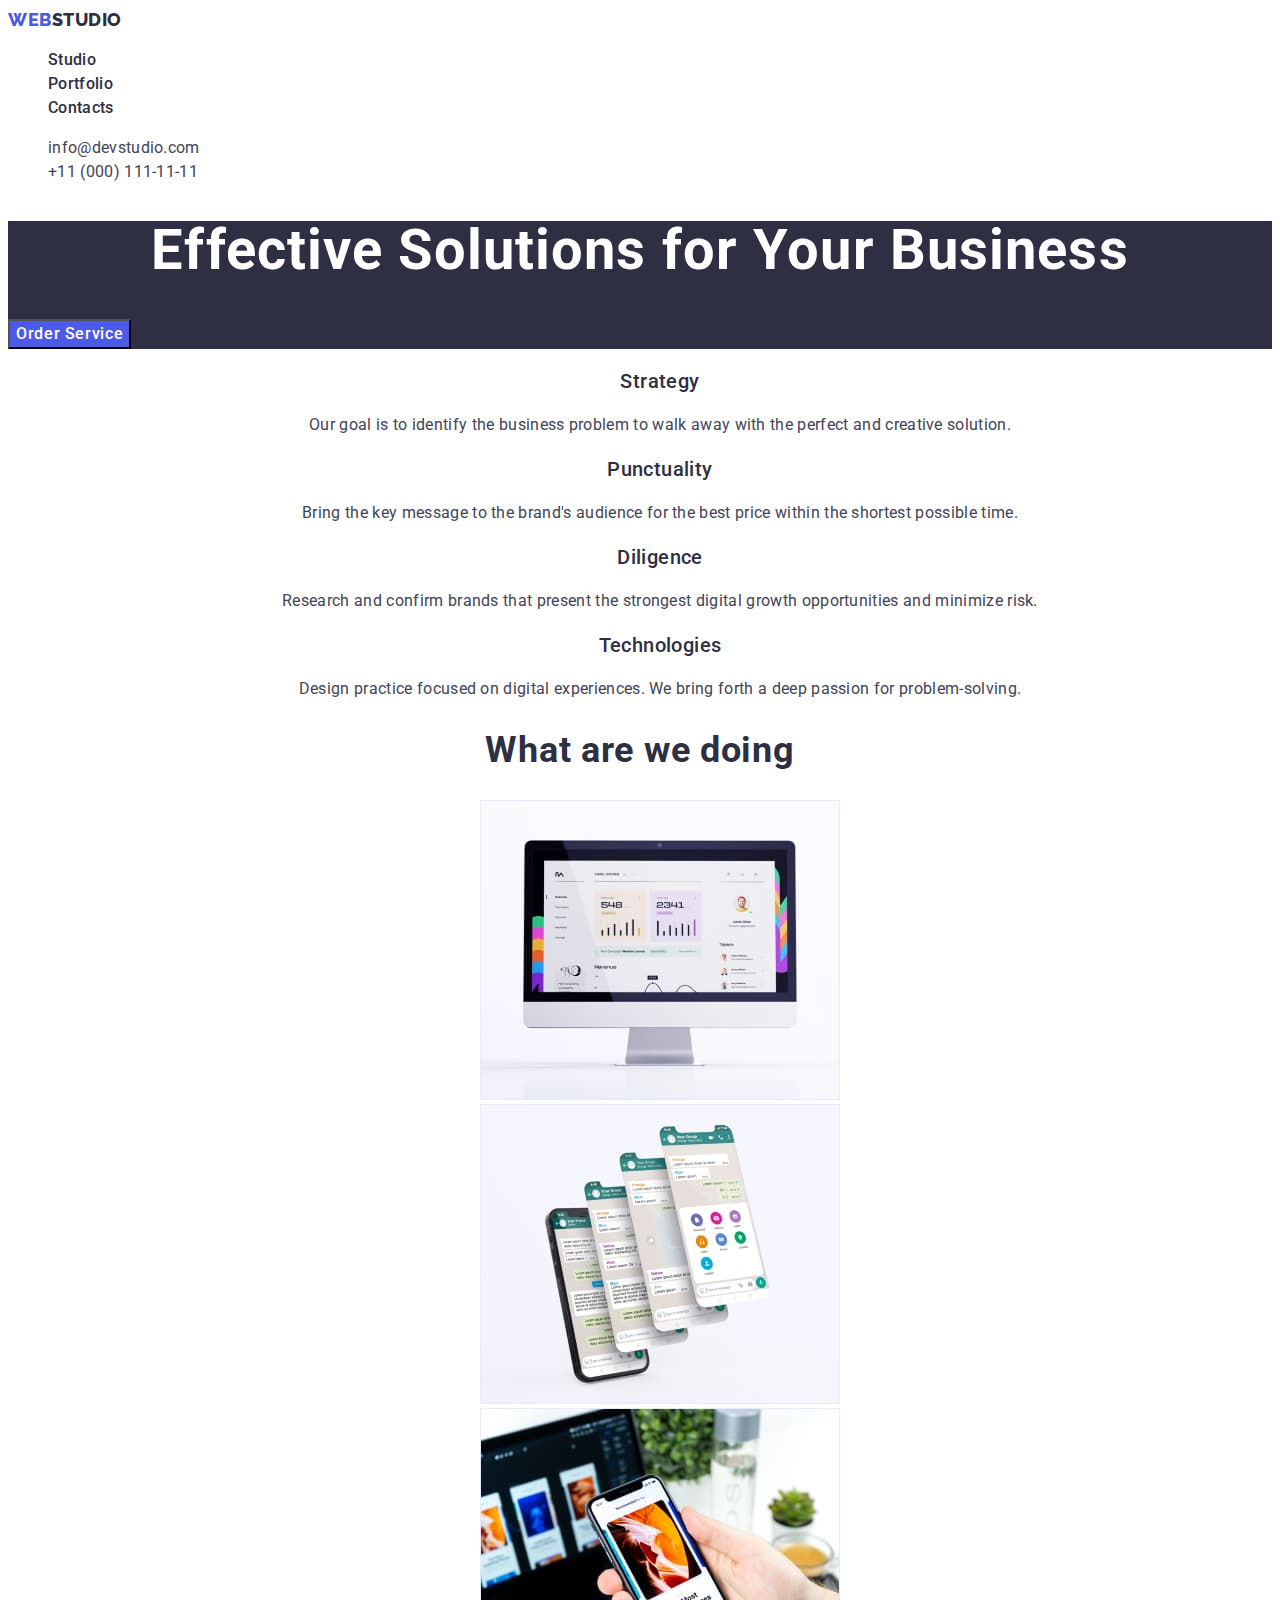
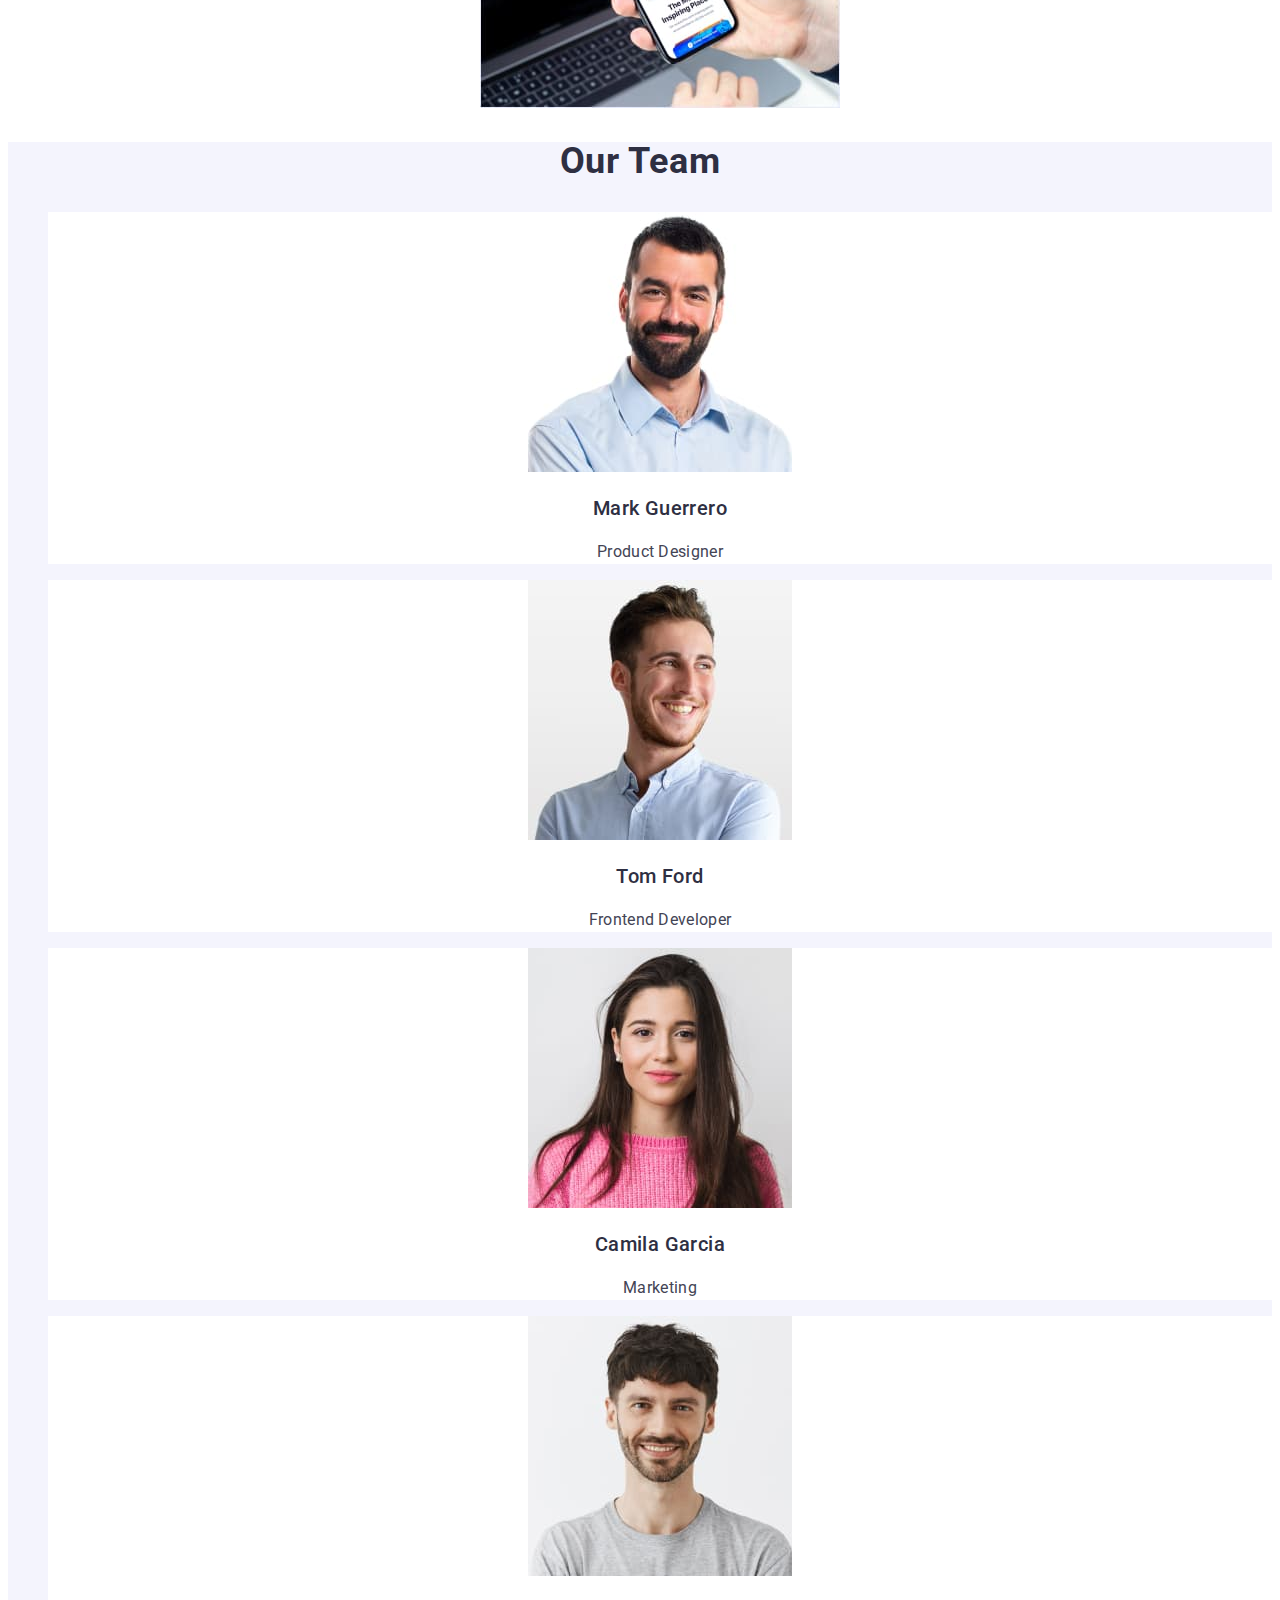
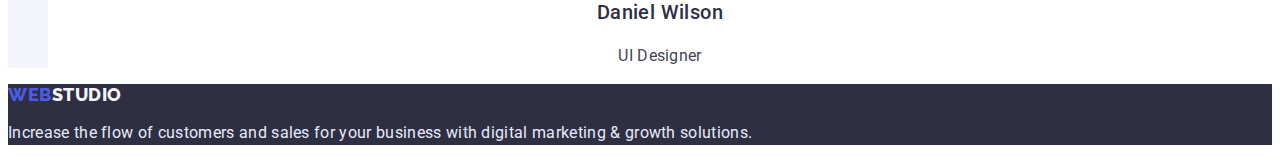
==== index.html @ 3f2e8998 "Initial commit" ====
<!DOCTYPE html>
<html lang="en">
  <head>
    <meta charset="UTF-8" />
    <meta http-equiv="X-UA-Compatible" content="IE=edge" />
    <meta name="viewport" content="width=device-width, initial-scale=1.0" />
    <title>WebStudio</title>
    <link rel="preconnect" href="https://fonts.googleapis.com" />
    <link rel="preconnect" href="https://fonts.gstatic.com" crossorigin />
    <link
      href="https://fonts.googleapis.com/css2?family=Raleway:wght@800&family=Roboto:wght@400;500;700&display=swap"
      rel="stylesheet"/>
    <link rel="stylesheet" href="./css/styles.css" />
  </head>
  <body>
    <!-- header -->
    <header class="header">
      <nav>
        <a href="./index.html" class="logo link"
          ><span class="logo-color">Web</span>Studio</a
        >
        <ul class="nav-list list">
          <li><a href="./index.html" class="nav-link link">Studio</a></li>
          <li>
            <a href="./portfolio.html" class="nav-link link">Portfolio</a>
          </li>
          <li><a href="" class="nav-link link">Contacts</a></li>
        </ul>
      </nav>
      <address style="font-style: normal;">
        <ul class="list">
          <li>
            <a href="mailto:info@devstudio.com" class="contact link"
              >info@devstudio.com</a>
          </li>
          <li>
            <a href="tel:+110001111111" class="contact link"
              >+11 (000) 111-11-11</a>
          </li>
        </ul>
      </address>
    </header>
    <main>
      <!-- hero -->
      <section class="hero">
        <h1 class="main-title">Effective Solutions for Your Business</h1>
        <button type="button" class="btn">Order Service</button>
      </section>
      <!-- About Us -->
      <section>
        <h2 class="visually-hidden">About us</h2>
        <ul class="list">
          <li>
            <h3 class="subtitle">Strategy</h3>
            <p class="text">
              Our goal is to identify the business problem to walk away with the
              perfect and creative solution.
            </p>
          </li>
          <li>
            <h3 class="subtitle">Punctuality</h3>
            <p class="text">
              Bring the key message to the brand's audience for the best price
              within the shortest possible time.
            </p>
          </li>
          <li>
            <h3 class="subtitle">Diligence</h3>
            <p class="text">
              Research and confirm brands that present the strongest digital
              growth opportunities and minimize risk.
            </p>
          </li>
          <li>
            <h3 class="subtitle">Technologies</h3>
            <p class="text">
              Design practice focused on digital experiences. We bring forth a
              deep passion for problem-solving.
            </p>
          </li>
        </ul>
      </section>
      <!-- What are we doing -->
      <section>
        <h2 class="secondary-title">What are we doing</h2>
        <ul class="list">
          <li class="activity-item">
            <img
              src="./images/screen.jpg"
              alt="monitor with opened example of work"
              width="360"
            />
          </li>
          <li class="activity-item">
            <img
              src="./images/telegram.jpg"
              alt="phone with telegram group"
              width="360"
            />
          </li>
          <li class="activity-item">
            <img
              src="./images/phone.jpg"
              alt="phone with example of phone app"
              width="360"
            />
          </li>
        </ul>
      </section>
      <!-- Team -->
      <section class="team">
        <h2 class="secondary-title">Our Team</h2>
        <ul class="list">
          <li class="team-item">
            <img src="./images/mark.jpg" alt="Mark Guerrero" width="264" />
            <h3 class="subtitle">Mark Guerrero</h3>
            <p class="text">Product Designer</p>
          </li>
          <li class="team-item">
            <img src="./images/tom.jpg" alt="Tom Ford" width="264" />
            <h3 class="subtitle">Tom Ford</h3>
            <p class="text">Frontend Developer</p>
          </li>
          <li class="team-item">
            <img src="./images/camila.jpg" alt="Camila Garcia" width="264" />
            <h3 class="subtitle">Camila Garcia</h3>
            <p class="text">Marketing</p>
          </li>
          <li class="team-item">
            <img src="./images/daniel.jpg" alt="Daniel Wilson" width="264" />
            <h3 class="subtitle">Daniel Wilson</h3>
            <p class="text">UI Designer</p>
          </li>
        </ul>
      </section>
    </main>
    <!-- Footer -->
    <footer class="footer">
      <a href="./index.html" class="logof link"
        ><span class="logo-color">WEB</span>STUDIO</a>
      <p class="footer-text">
        Increase the flow of customers and sales for your business with digital
        marketing &#38; growth solutions.
      </p>
    </footer>
  </body>
</html>
---- css/styles.css ----
body {
  font-family: 'Roboto', sans-serif;
  background-color: var(--main-color-title);
  color: var(--main-color-text);
}
:root {
  --main-color-title: #ffffff;
  --secondary-color-title: #2e2f42;
  --main-color-text: #434455;
  --secondary-color-text: #e7e9fc;
  --btn-color: #4d5ae5;
  --active-color: #404bbf;
  --secondary-bgc: #f4f4fd;
}

.list{
  list-style-type: none;
} 

.link {
  text-decoration: none;
}
.visually-hidden {
  position: absolute;
  white-space: nowrap;
  width: 1px;
  height: 1px;
  overflow: hidden;
  border: 0;
  padding: 0;
  clip: rect(0 0 0 0);
  clip-path: inset(50%);
  margin: -1px;
}

/* --------------Header------------ */
.logo {
  font-family: 'Raleway', sans-serif;
  font-weight: 800;
  font-size: 18px;
  line-height: 1.33;
  letter-spacing: 0.03em;
  text-transform: uppercase;
  color: var(--secondary-color-title);
}

.logo-color {
  color: var(--btn-color);
}

.nav-link {
  font-weight: 500;
  font-size: 16px;
  line-height: 1.5;
  letter-spacing: 0.02em;
  color: var(--secondary-color-title);
}

.nav-link:hover,
.nav-link:focus,
.nav-link.current {
  color: var(--active-color);
}

.contact {
  font-size: 16px;
  line-height: 1.5;
  letter-spacing: 0.02em;
  color: var(--main-color-text);
}

.contact:hover,
.contact:focus {
  color: var(--active-color);
}
/* --------------Hero------------ */
.hero {
  background-color: var(--secondary-color-title);
}
.main-title {
  text-align: center;
  font-size: 56px;
  line-height: 1.07;
  letter-spacing: 0.02em;
  color: var(--main-color-title);
}

.btn {
  font-family: inherit;
  cursor: pointer;
  font-weight: 500;
  font-size: 16px;
  line-height: 1.5;
  letter-spacing: 0.04em;
  color: var(--main-color-title);
  background: var(--btn-color);
}
.btn:hover,
.btn:focus,
.btn.current {
  background-color: var(--active-color);
}

/* --------------About us------------ */
.subtitle {
  font-weight: 500;
  text-align: center;
  font-size: 20px;
  line-height: 1.2;
  letter-spacing: 0.02em;
  color: var(--secondary-color-title);
}

.text {
  font-size: 16px;
  text-align: center;
  line-height: 1.5;
  letter-spacing: 0.02em;
}

/* --------------What are we doing------------ */
.secondary-title {
  font-size: 36px;
  text-align: center;
  line-height: 1.1;
  letter-spacing: 0.02em;
  color: var(--secondary-color-title);
}
.activity-item {
  text-align: center;
}

/* --------------Team------------ */
.team {
  background-color: var(--secondary-bgc);
}
.team-item {
  background-color: var(--main-color-title);
  text-align: center;
}

/* --------------Footer------------ */
.footer {
  background-color: var(--secondary-color-title);
}
.footer-text {
  font-size: 16px;
  line-height: 1.5;
  letter-spacing: 0.02em;
  color: var(--secondary-color-text);
}

.logof {
  font-family: 'Raleway', sans-serif;
  font-weight: 800;
  font-size: 18px;
  line-height: 1.17;
  letter-spacing: 0.03em;
  color: var(--secondary-bgc);
}

/* -------------- PORTFOLIO ------------ */
.btns {
  font-family: inherit;
  cursor: pointer;
  font-weight: 500;
  font-size: 16px;
  line-height: 1.5;
  letter-spacing: 0.04em;
  color: #4d5ae5;
  background-color: var(--secondary-bgc);
}

.btns:hover,
.btns:focus,
.current {
  background-color: var(--active-color);
  color: var(--main-color-title);
}
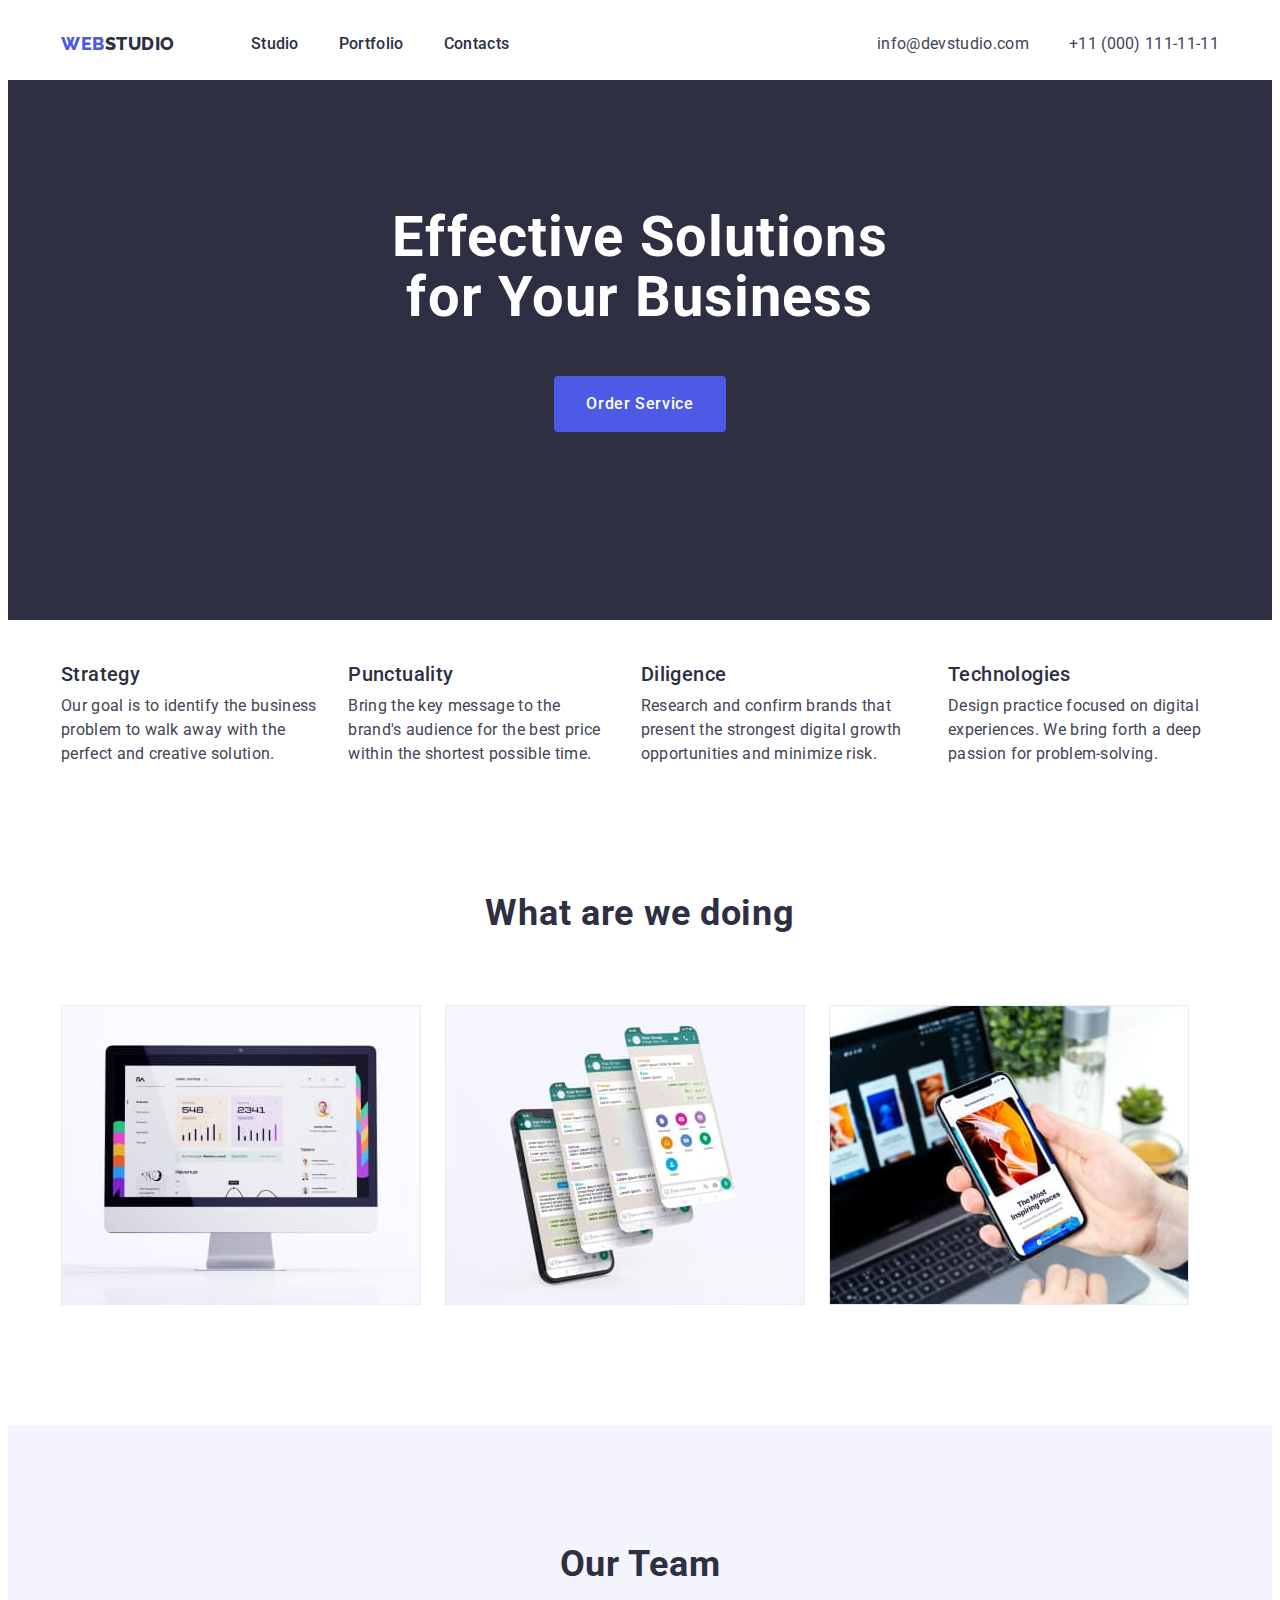
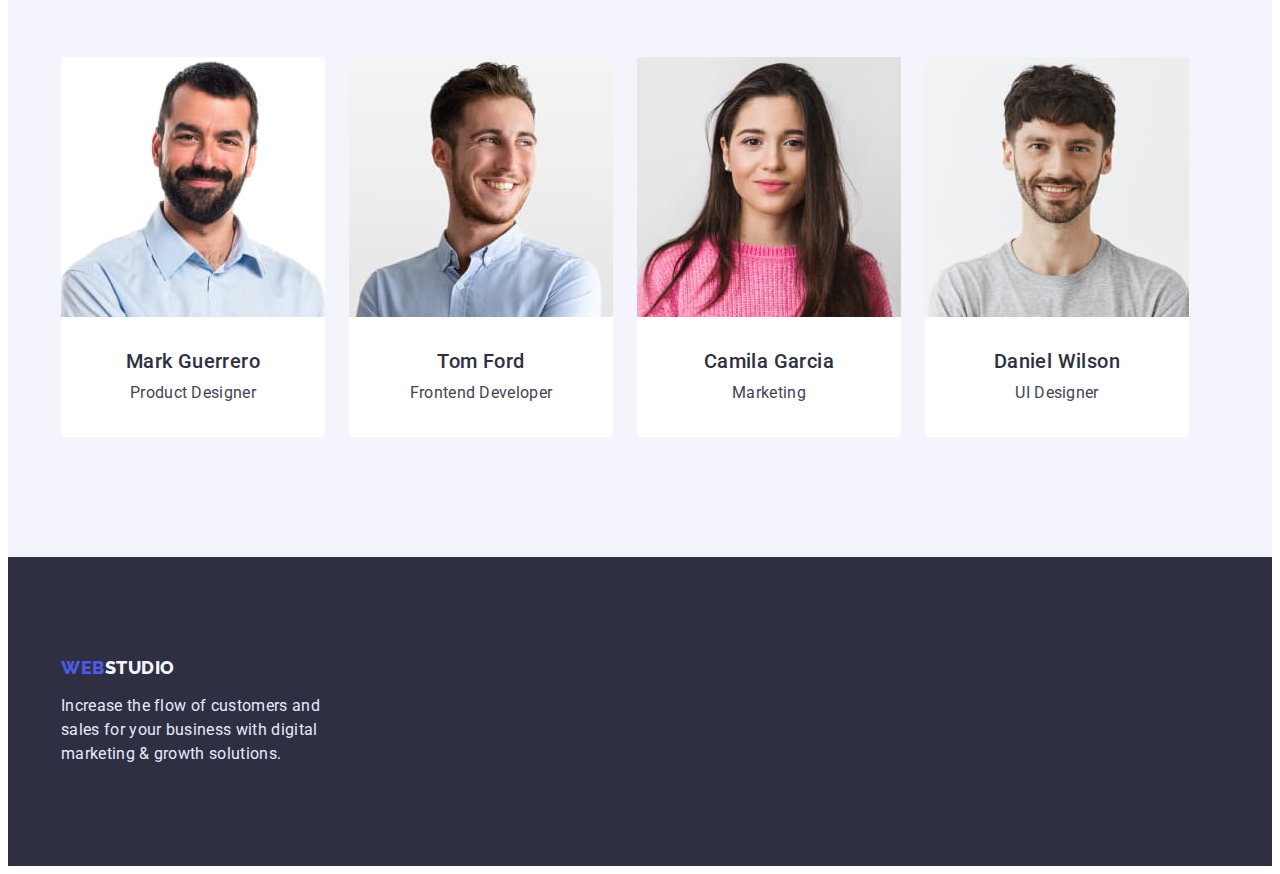
==== commit 29b236c4: "update styles" ====
--- a/index.html
+++ b/index.html
@@ -9,36 +9,48 @@
     <link rel="preconnect" href="https://fonts.gstatic.com" crossorigin />
     <link
       href="https://fonts.googleapis.com/css2?family=Raleway:wght@800&family=Roboto:wght@400;500;700&display=swap"
-      rel="stylesheet"/>
+      rel="stylesheet"
+    />
+    <link
+      rel="stylesheet"
+      href="https://cdnjs.cloudflare.com/ajax/libs/modern-normalize/1.1.0/modern-normalize.min.css"
+      integrity="sha512-wpPYUAdjBVSE4KJnH1VR1HeZfpl1ub8YT/NKx4PuQ5NmX2tKuGu6U/JRp5y+Y8XG2tV+wKQpNHVUX03MfMFn9Q=="
+      crossorigin="anonymous"
+      referrerpolicy="no-referrer"
+    />
     <link rel="stylesheet" href="./css/styles.css" />
   </head>
   <body>
     <!-- header -->
-    <header class="header">
-      <nav>
-        <a href="./index.html" class="logo link"
-          ><span class="logo-color">Web</span>Studio</a
-        >
-        <ul class="nav-list list">
-          <li><a href="./index.html" class="nav-link link">Studio</a></li>
-          <li>
-            <a href="./portfolio.html" class="nav-link link">Portfolio</a>
-          </li>
-          <li><a href="" class="nav-link link">Contacts</a></li>
-        </ul>
-      </nav>
-      <address style="font-style: normal;">
-        <ul class="list">
-          <li>
-            <a href="mailto:info@devstudio.com" class="contact link"
-              >info@devstudio.com</a>
-          </li>
-          <li>
-            <a href="tel:+110001111111" class="contact link"
-              >+11 (000) 111-11-11</a>
-          </li>
-        </ul>
-      </address>
+    <header>
+      <div class="container header">
+        <nav class="nav">
+          <a href="./index.html" class="logo link"
+            ><span class="logo-color">Web</span>Studio</a
+          >
+          <ul class="nav-list list">
+            <li><a href="./index.html" class="nav-link link">Studio</a></li>
+            <li>
+              <a href="./portfolio.html" class="nav-link link">Portfolio</a>
+            </li>
+            <li><a href="" class="nav-link link">Contacts</a></li>
+          </ul>
+        </nav>
+        <address style="font-style: normal">
+          <ul class="list adrs">
+            <li>
+              <a href="mailto:info@devstudio.com" class="contact link"
+                >info@devstudio.com</a
+              >
+            </li>
+            <li>
+              <a href="tel:+110001111111" class="contact link"
+                >+11 (000) 111-11-11</a
+              >
+            </li>
+          </ul>
+        </address>
+      </div>
     </header>
     <main>
       <!-- hero -->
@@ -48,100 +60,132 @@
       </section>
       <!-- About Us -->
       <section>
-        <h2 class="visually-hidden">About us</h2>
-        <ul class="list">
-          <li>
-            <h3 class="subtitle">Strategy</h3>
-            <p class="text">
-              Our goal is to identify the business problem to walk away with the
-              perfect and creative solution.
-            </p>
-          </li>
-          <li>
-            <h3 class="subtitle">Punctuality</h3>
-            <p class="text">
-              Bring the key message to the brand's audience for the best price
-              within the shortest possible time.
-            </p>
-          </li>
-          <li>
-            <h3 class="subtitle">Diligence</h3>
-            <p class="text">
-              Research and confirm brands that present the strongest digital
-              growth opportunities and minimize risk.
-            </p>
-          </li>
-          <li>
-            <h3 class="subtitle">Technologies</h3>
-            <p class="text">
-              Design practice focused on digital experiences. We bring forth a
-              deep passion for problem-solving.
-            </p>
-          </li>
-        </ul>
+        <div class="container">
+          <h2 class="visually-hidden">About us</h2>
+          <ul class="list infous">
+            <li>
+              <h3 class="subtitle">Strategy</h3>
+              <p class="text">
+                Our goal is to identify the business problem to walk away with
+                the perfect and creative solution.
+              </p>
+            </li>
+            <li>
+              <h3 class="subtitle">Punctuality</h3>
+              <p class="text">
+                Bring the key message to the brand's audience for the best price
+                within the shortest possible time.
+              </p>
+            </li>
+            <li>
+              <h3 class="subtitle">Diligence</h3>
+              <p class="text">
+                Research and confirm brands that present the strongest digital
+                growth opportunities and minimize risk.
+              </p>
+            </li>
+            <li>
+              <h3 class="subtitle">Technologies</h3>
+              <p class="text">
+                Design practice focused on digital experiences. We bring forth a
+                deep passion for problem-solving.
+              </p>
+            </li>
+          </ul>
+        </div>
       </section>
       <!-- What are we doing -->
       <section>
-        <h2 class="secondary-title">What are we doing</h2>
-        <ul class="list">
-          <li class="activity-item">
-            <img
-              src="./images/screen.jpg"
-              alt="monitor with opened example of work"
-              width="360"
-            />
-          </li>
-          <li class="activity-item">
-            <img
-              src="./images/telegram.jpg"
-              alt="phone with telegram group"
-              width="360"
-            />
-          </li>
-          <li class="activity-item">
-            <img
-              src="./images/phone.jpg"
-              alt="phone with example of phone app"
-              width="360"
-            />
-          </li>
-        </ul>
+        <div class="container actvt">
+          <h2 class="secondary-title">What are we doing</h2>
+          <ul class="list dspf">
+            <li class="activity-item">
+              <img
+                class="no-gap"
+                src="./images/screen.jpg"
+                alt="monitor with opened example of work"
+                width="360"
+              />
+            </li>
+            <li class="activity-item">
+              <img
+                class="no-gap"
+                src="./images/telegram.jpg"
+                alt="phone with telegram group"
+                width="360"
+              />
+            </li>
+            <li class="activity-item">
+              <img
+                class="no-gap"
+                src="./images/phone.jpg"
+                alt="phone with example of phone app"
+                width="360"
+              />
+            </li>
+          </ul>
+        </div>
       </section>
       <!-- Team -->
       <section class="team">
-        <h2 class="secondary-title">Our Team</h2>
-        <ul class="list">
-          <li class="team-item">
-            <img src="./images/mark.jpg" alt="Mark Guerrero" width="264" />
-            <h3 class="subtitle">Mark Guerrero</h3>
-            <p class="text">Product Designer</p>
-          </li>
-          <li class="team-item">
-            <img src="./images/tom.jpg" alt="Tom Ford" width="264" />
-            <h3 class="subtitle">Tom Ford</h3>
-            <p class="text">Frontend Developer</p>
-          </li>
-          <li class="team-item">
-            <img src="./images/camila.jpg" alt="Camila Garcia" width="264" />
-            <h3 class="subtitle">Camila Garcia</h3>
-            <p class="text">Marketing</p>
-          </li>
-          <li class="team-item">
-            <img src="./images/daniel.jpg" alt="Daniel Wilson" width="264" />
-            <h3 class="subtitle">Daniel Wilson</h3>
-            <p class="text">UI Designer</p>
-          </li>
-        </ul>
+        <div class="container">
+          <h2 class="secondary-title">Our Team</h2>
+          <ul class="list dspf">
+            <li class="team-item">
+              <img
+                class="no-gap"
+                src="./images/mark.jpg"
+                alt="Mark Guerrero"
+                width="264"
+              />
+              <h3 class="team-subtitle">Mark Guerrero</h3>
+              <p class="team-text">Product Designer</p>
+            </li>
+            <li class="team-item">
+              <img
+                class="no-gap"
+                src="./images/tom.jpg"
+                alt="Tom Ford"
+                width="264"
+              />
+              <h3 class="team-subtitle">Tom Ford</h3>
+              <p class="team-text">Frontend Developer</p>
+            </li>
+            <li class="team-item">
+              <img
+                class="no-gap"
+                src="./images/camila.jpg"
+                alt="Camila Garcia"
+                width="264"
+              />
+              <h3 class="team-subtitle">Camila Garcia</h3>
+              <p class="team-text">Marketing</p>
+            </li>
+            <li class="team-item">
+              <img
+                class="no-gap"
+                src="./images/daniel.jpg"
+                alt="Daniel Wilson"
+                width="264"
+              />
+              <h3 class="team-subtitle">Daniel Wilson</h3>
+              <p class="team-text">UI Designer</p>
+            </li>
+          </ul>
+        </div>
       </section>
     </main>
     <!-- Footer -->
     <footer class="footer">
-      <a href="./index.html" class="logof link"
-        ><span class="logo-color">WEB</span>STUDIO</a>
-      <p class="footer-text">
-        Increase the flow of customers and sales for your business with digital
-        marketing &#38; growth solutions.
-      </p>
+      <div class="container">
+        <a href="./index.html" class="logof link"
+          ><span class="logo-color">WEB</span>STUDIO</a
+        >
+        <p class="footer-text">
+          Increase the flow of customers and sales for your business with
+          digital marketing &#38; growth solutions.
+        </p>
+      </div>
     </footer>
   </body>
 </html>
--- a/css/styles.css
+++ b/css/styles.css
@@ -1,8 +1,3 @@
-body {
-  font-family: 'Roboto', sans-serif;
-  background-color: var(--main-color-title);
-  color: var(--main-color-text);
-}
 :root {
   --main-color-title: #ffffff;
   --secondary-color-title: #2e2f42;
@@ -13,12 +8,51 @@
   --secondary-bgc: #f4f4fd;
 }
 
-.list{
+h1,
+h2,
+h3,
+h4,
+h5,
+h6,
+p {
+  margin: 0;
+}
+
+ul {
+  padding-left: 0;
+  margin: 0;
+}
+
+body {
+  font-family: 'Roboto', sans-serif;
+  background-color: var(--main-color-title);
+  color: var(--main-color-text);
+}
+
+.container {
+  width: 100%;
+  max-width: 1158px;
+  padding-left: 15px;
+  padding-right: 15px;
+  margin: 0 auto;
+  /* outline: 1px solid red; */
+}
+
+.list {
   list-style-type: none;
-} 
+}
 
 .link {
   text-decoration: none;
+}
+.dspf {
+  display: flex;
+  gap: 24px;
+}
+.no-gap {
+  display: block;
+  width: 100%;
+  height: auto;
 }
 .visually-hidden {
   position: absolute;
@@ -34,7 +68,26 @@
 }
 
 /* --------------Header------------ */
+.header {
+  padding-top: 24px;
+  padding-bottom: 24px;
+  display: flex;
+}
+.nav {
+  display: flex;
+  margin-right: auto;
+}
+
+.nav-list {
+  display: flex;
+  gap: 40px;
+}
+.adrs {
+  display: flex;
+  gap: 40px;
+}
 .logo {
+  margin-right: 76px;
   font-family: 'Raleway', sans-serif;
   font-weight: 800;
   font-size: 18px;
@@ -49,6 +102,8 @@
 }
 
 .nav-link {
+  padding-top: 15px;
+  padding-bottom: 15px;
   font-weight: 500;
   font-size: 16px;
   line-height: 1.5;
@@ -76,9 +131,15 @@
 /* --------------Hero------------ */
 .hero {
   background-color: var(--secondary-color-title);
+  text-align: center;
+  padding-top: 128px;
+  padding-bottom: 188px;
 }
 .main-title {
-  text-align: center;
+  width: 500px;
+  margin-right: auto;
+  margin-left: auto;
+  margin-bottom: 48px;
   font-size: 56px;
   line-height: 1.07;
   letter-spacing: 0.02em;
@@ -86,6 +147,7 @@
 }
 
 .btn {
+  padding: 16px 32px;
   font-family: inherit;
   cursor: pointer;
   font-weight: 500;
@@ -94,6 +156,8 @@
   letter-spacing: 0.04em;
   color: var(--main-color-title);
   background: var(--btn-color);
+  border: 0 solid transparent;
+  border-radius: 4px;
 }
 .btn:hover,
 .btn:focus,
@@ -103,8 +167,8 @@
 
 /* --------------About us------------ */
 .subtitle {
-  font-weight: 500;
-  text-align: center;
+  margin-bottom: 8px;
+  font-weight: 500;
   font-size: 20px;
   line-height: 1.2;
   letter-spacing: 0.02em;
@@ -113,9 +177,14 @@
 
 .text {
   font-size: 16px;
-  text-align: center;
-  line-height: 1.5;
-  letter-spacing: 0.02em;
+  line-height: 1.5;
+  letter-spacing: 0.02em;
+}
+
+.infous {
+  padding-top: 42px;
+  display: flex;
+  gap: 24px;
 }
 
 /* --------------What are we doing------------ */
@@ -125,25 +194,49 @@
   line-height: 1.1;
   letter-spacing: 0.02em;
   color: var(--secondary-color-title);
-}
-.activity-item {
-  text-align: center;
+  margin-bottom: 72px;
+}
+.actvt {
+  padding-top: 128px;
+  padding-bottom: 120px;
 }
 
 /* --------------Team------------ */
 .team {
   background-color: var(--secondary-bgc);
+  padding-top: 120px;
+  padding-bottom: 120px;
 }
 .team-item {
   background-color: var(--main-color-title);
+  border-radius: 0px 0px 4px 4px;
+}
+
+.team-subtitle {
+  margin-bottom: 8px;
+  margin-top: 32px;
+  font-weight: 500;
+  font-size: 20px;
+  line-height: 1.2;
+  letter-spacing: 0.02em;
+  color: var(--secondary-color-title);
   text-align: center;
 }
-
+.team-text {
+  margin-bottom: 32px;
+  text-align: center;
+  font-size: 16px;
+  line-height: 1.5;
+  letter-spacing: 0.02em;
+}
 /* --------------Footer------------ */
 .footer {
   background-color: var(--secondary-color-title);
+  padding-top: 100px;
+  padding-bottom: 100px;
 }
 .footer-text {
+  width: 264px;
   font-size: 16px;
   line-height: 1.5;
   letter-spacing: 0.02em;
@@ -151,6 +244,8 @@
 }
 
 .logof {
+  display: inline-block;
+  margin-bottom: 16px;
   font-family: 'Raleway', sans-serif;
   font-weight: 800;
   font-size: 18px;
@@ -160,7 +255,30 @@
 }
 
 /* -------------- PORTFOLIO ------------ */
+.header-border {
+  border-bottom: 1px solid var(--secondary-color-text);
+}
+.gallery {
+  padding-top: 96px;
+  padding-bottom: 120px;
+}
+.btns-list {
+  justify-content: center;
+  margin-bottom: 72px;
+  display: flex;
+  gap: 24px;
+}
+.gallery-list {
+  display: flex;
+  flex-wrap: wrap;
+  row-gap: 48px;
+  column-gap: 24px;
+}
+.gallery-item {
+  width: calc((100% - 48px) / 3);
+}
 .btns {
+  padding: 12px 24px;
   font-family: inherit;
   cursor: pointer;
   font-weight: 500;
@@ -169,6 +287,8 @@
   letter-spacing: 0.04em;
   color: #4d5ae5;
   background-color: var(--secondary-bgc);
+  border: 0 solid transparent;
+  border-radius: 4px;
 }
 
 .btns:hover,
@@ -177,3 +297,12 @@
   background-color: var(--active-color);
   color: var(--main-color-title);
 }
+
+.gallery-card {
+  padding-top: 32px;
+  padding-bottom: 32px;
+  padding-left: 16px;
+  border-left: 1px solid var(--secondary-color-text) ;
+  border-right: 1px solid var(--secondary-color-text);
+  border-bottom: 1px solid var(--secondary-color-text);
+}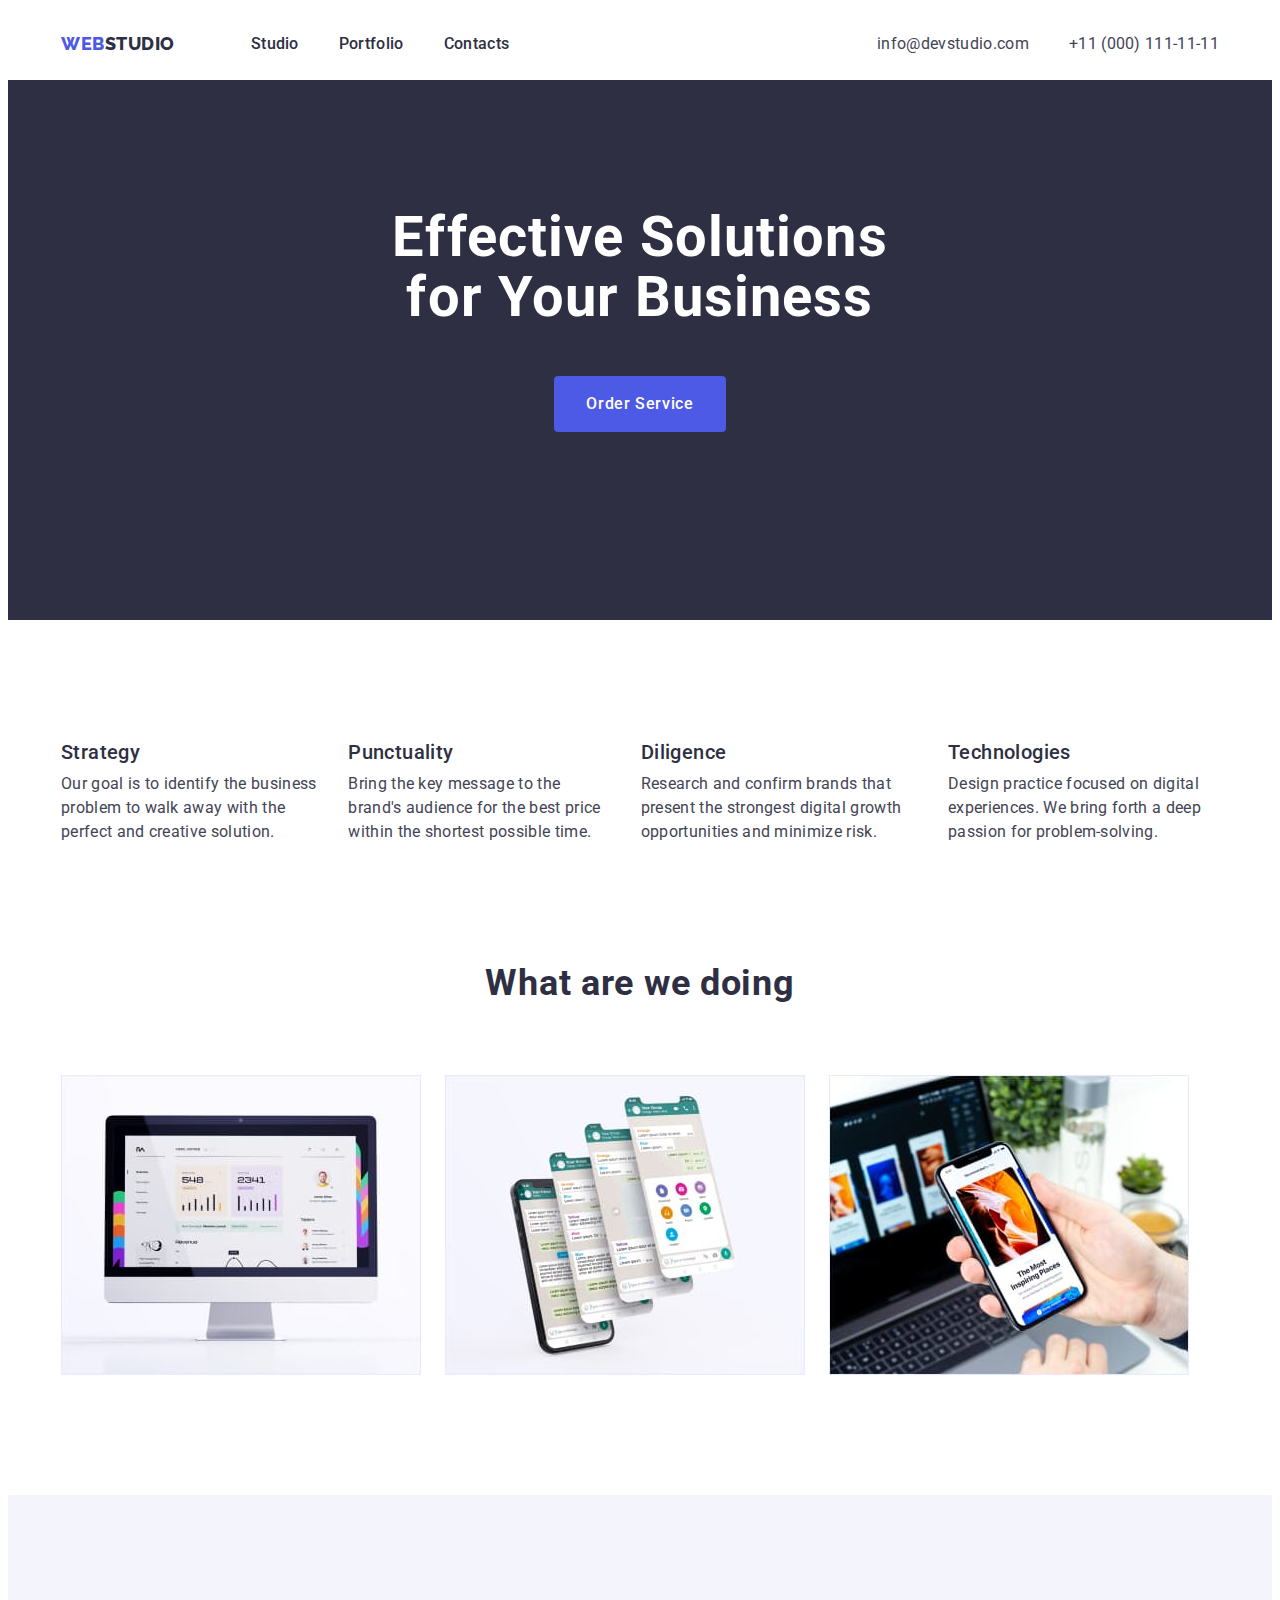
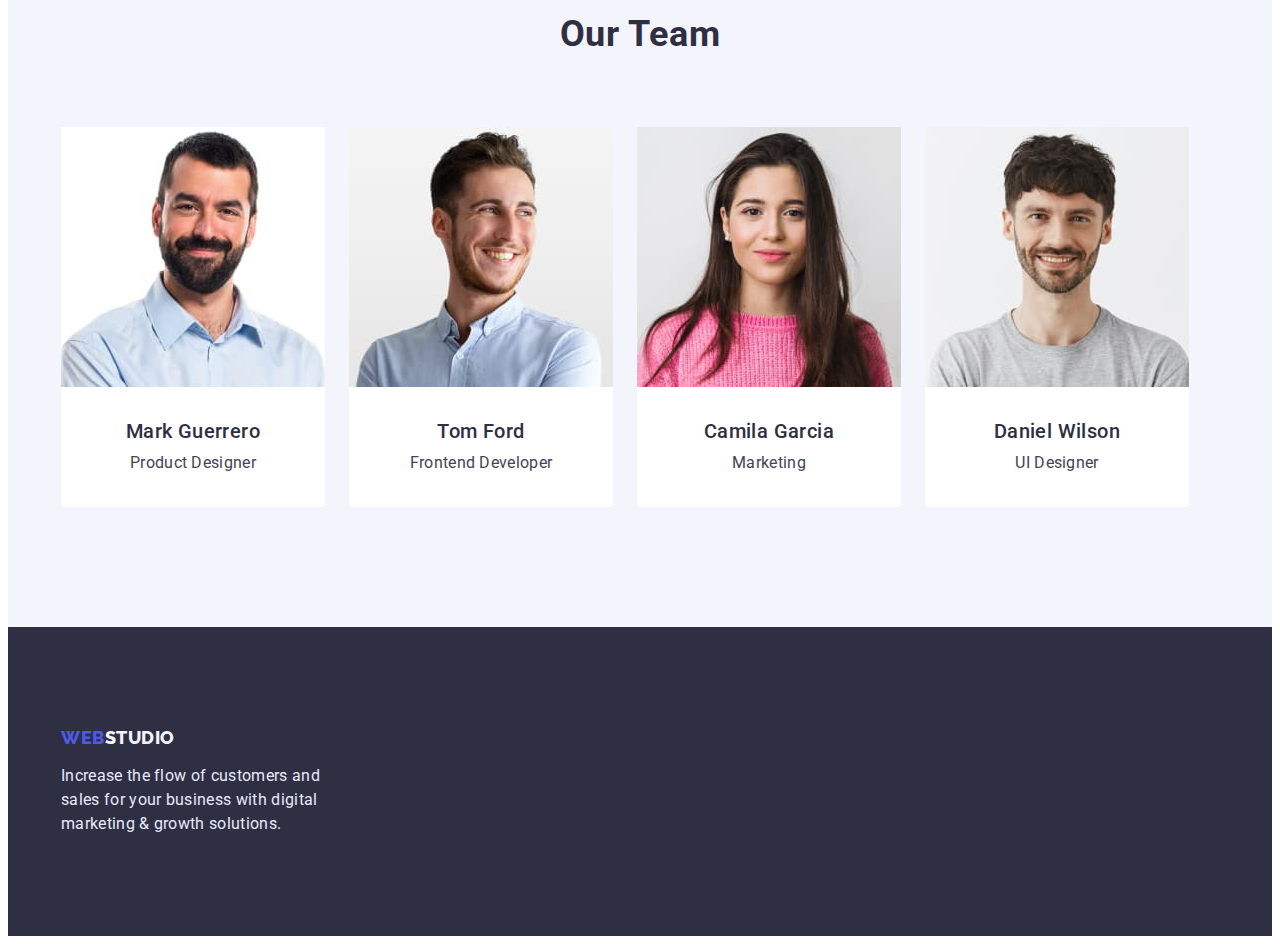
==== commit 8d3ead50: "update classes" ====
--- a/index.html
+++ b/index.html
@@ -96,7 +96,7 @@
       </section>
       <!-- What are we doing -->
       <section>
-        <div class="container actvt">
+        <div class="container section">
           <h2 class="secondary-title">What are we doing</h2>
           <ul class="list dspf">
             <li class="activity-item">
@@ -127,7 +127,7 @@
         </div>
       </section>
       <!-- Team -->
-      <section class="team">
+      <section class="team section">
         <div class="container">
           <h2 class="secondary-title">Our Team</h2>
           <ul class="list dspf">
--- a/css/styles.css
+++ b/css/styles.css
@@ -66,6 +66,10 @@
   clip-path: inset(50%);
   margin: -1px;
 }
+.section {
+  padding-top: 120px;
+  padding-bottom: 120px;
+}
 
 /* --------------Header------------ */
 .header {
@@ -182,7 +186,7 @@
 }
 
 .infous {
-  padding-top: 42px;
+  padding-top: 120px;
   display: flex;
   gap: 24px;
 }
@@ -196,16 +200,10 @@
   color: var(--secondary-color-title);
   margin-bottom: 72px;
 }
-.actvt {
-  padding-top: 128px;
-  padding-bottom: 120px;
-}
 
 /* --------------Team------------ */
 .team {
   background-color: var(--secondary-bgc);
-  padding-top: 120px;
-  padding-bottom: 120px;
 }
 .team-item {
   background-color: var(--main-color-title);
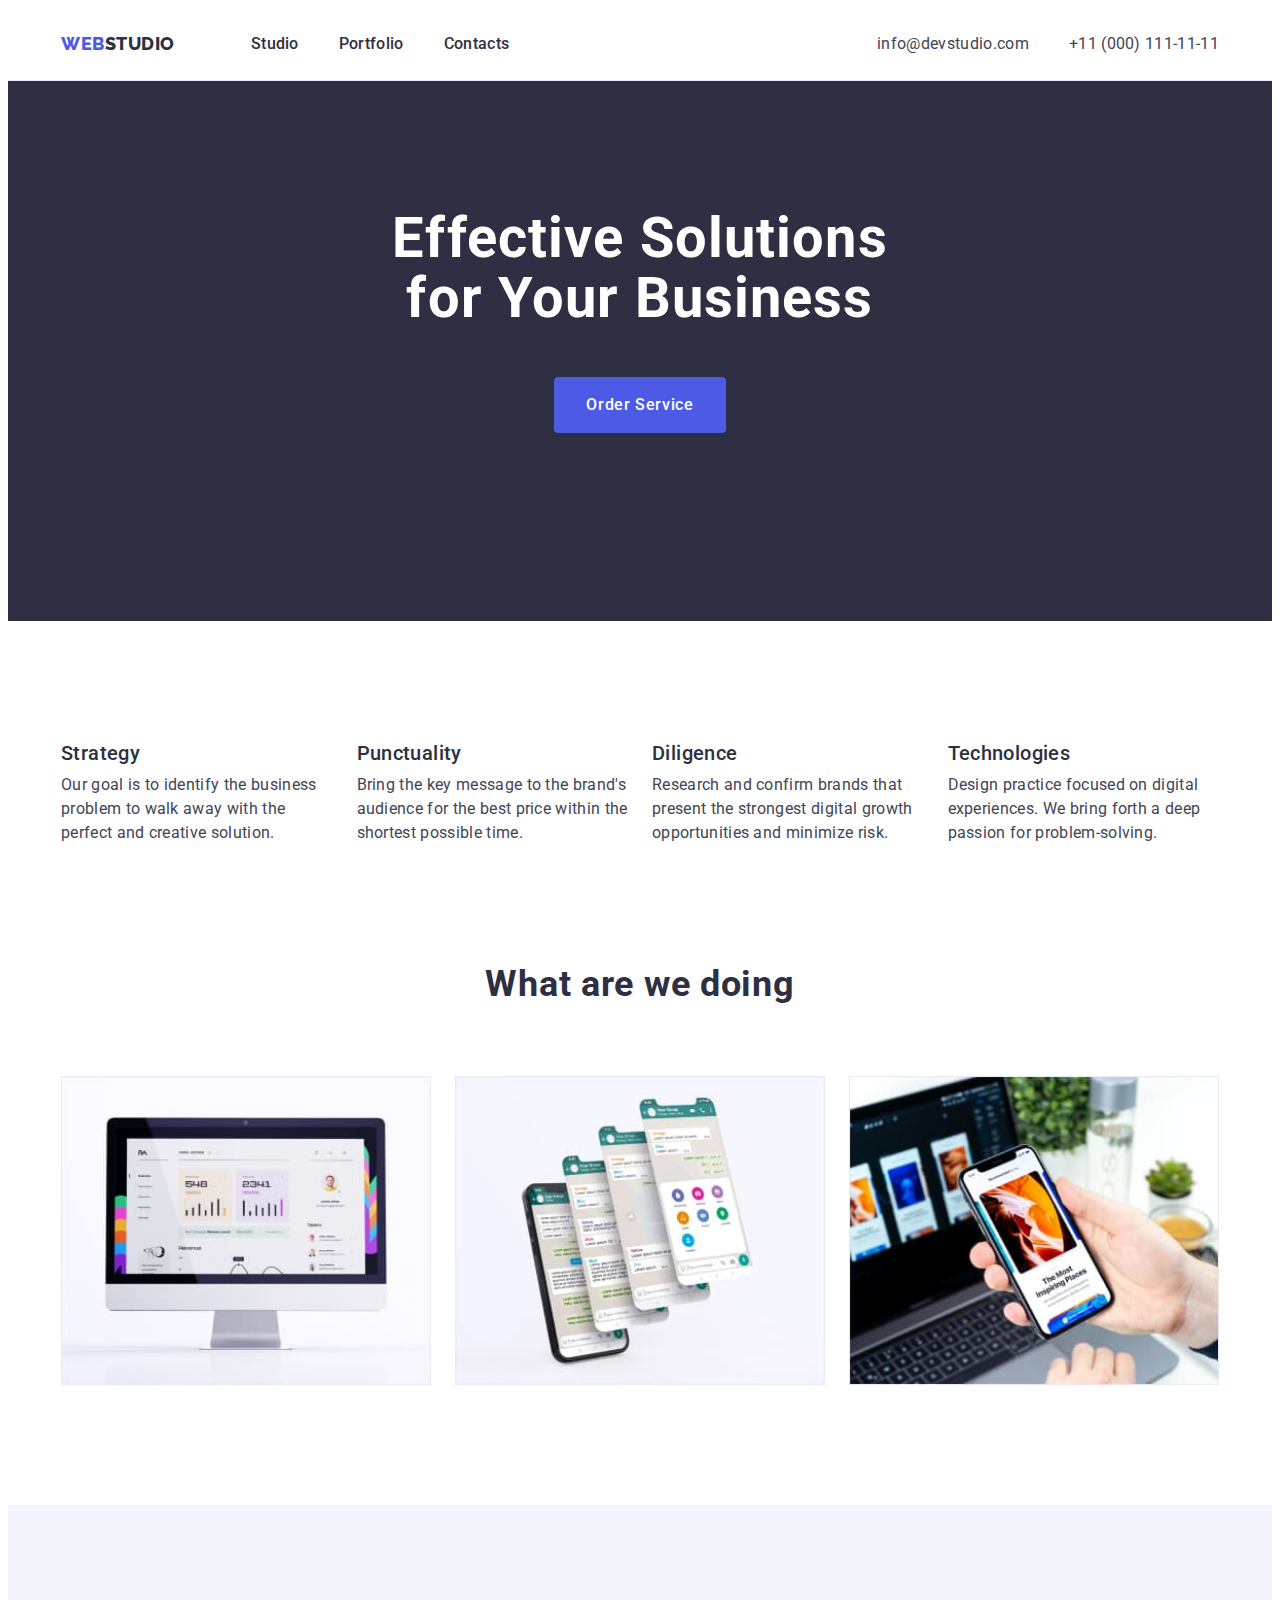
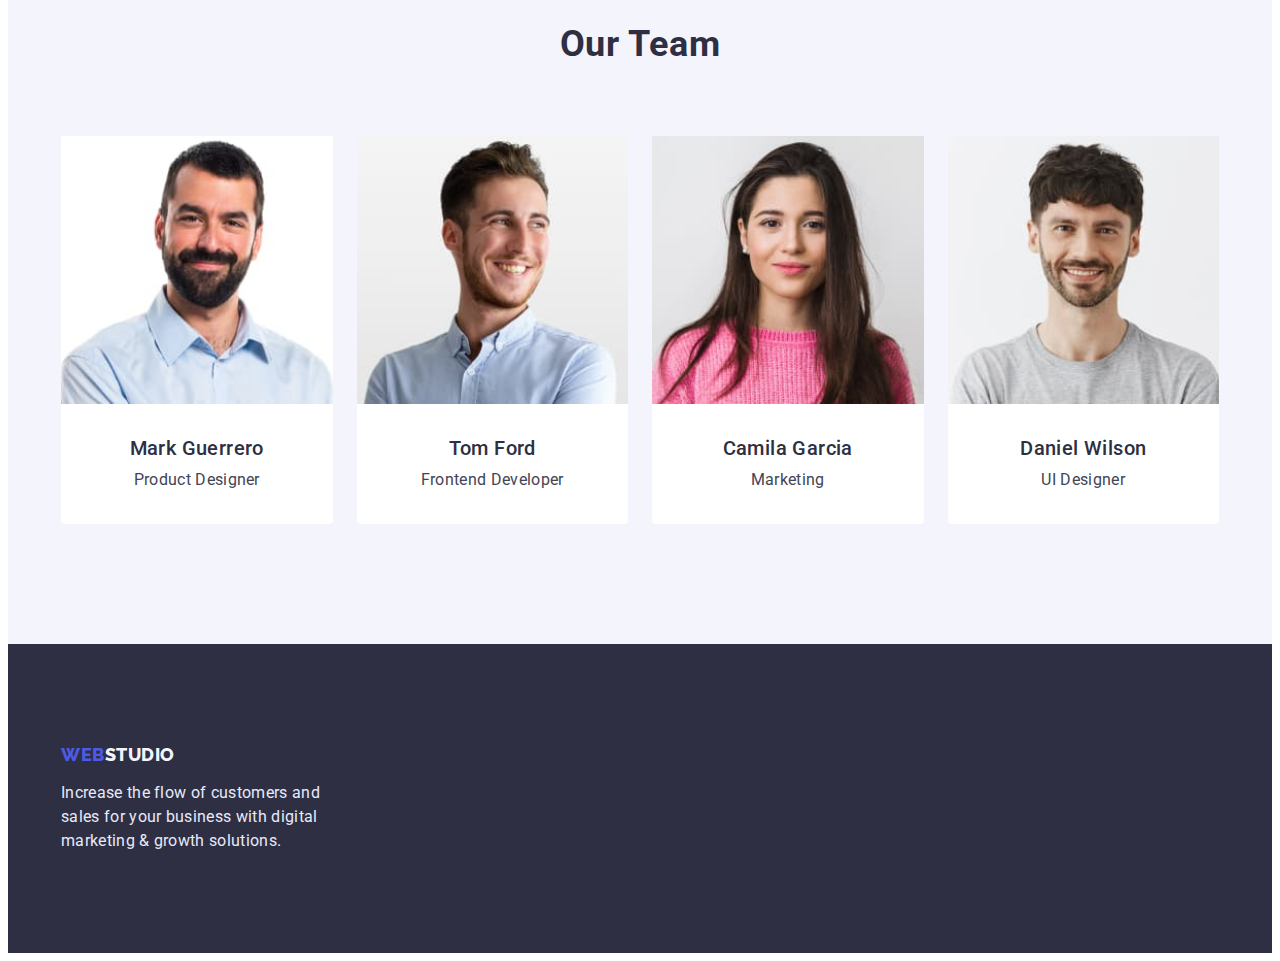
==== commit 97b6bb99: "update css" ====
--- a/index.html
+++ b/index.html
@@ -22,8 +22,8 @@
   </head>
   <body>
     <!-- header -->
-    <header>
-      <div class="container header">
+    <header class="header">
+      <div class="container df">
         <nav class="nav">
           <a href="./index.html" class="logo link"
             ><span class="logo-color">Web</span>Studio</a
@@ -59,32 +59,32 @@
         <button type="button" class="btn">Order Service</button>
       </section>
       <!-- About Us -->
-      <section>
+      <section class="section">
         <div class="container">
           <h2 class="visually-hidden">About us</h2>
-          <ul class="list infous">
-            <li>
+          <ul class="list infous-list">
+            <li class="infous-item">
               <h3 class="subtitle">Strategy</h3>
               <p class="text">
                 Our goal is to identify the business problem to walk away with
                 the perfect and creative solution.
               </p>
             </li>
-            <li>
+            <li class="infous-item">
               <h3 class="subtitle">Punctuality</h3>
               <p class="text">
                 Bring the key message to the brand's audience for the best price
                 within the shortest possible time.
               </p>
             </li>
-            <li>
+            <li class="infous-item">
               <h3 class="subtitle">Diligence</h3>
               <p class="text">
                 Research and confirm brands that present the strongest digital
                 growth opportunities and minimize risk.
               </p>
             </li>
-            <li>
+            <li class="infous-item">
               <h3 class="subtitle">Technologies</h3>
               <p class="text">
                 Design practice focused on digital experiences. We bring forth a
@@ -95,8 +95,8 @@
         </div>
       </section>
       <!-- What are we doing -->
-      <section>
-        <div class="container section">
+      <section class="activity">
+        <div class="container">
           <h2 class="secondary-title">What are we doing</h2>
           <ul class="list dspf">
             <li class="activity-item">
@@ -138,8 +138,10 @@
                 alt="Mark Guerrero"
                 width="264"
               />
-              <h3 class="team-subtitle">Mark Guerrero</h3>
-              <p class="team-text">Product Designer</p>
+              <div class="team-dscr">
+                <h3 class="team-subtitle">Mark Guerrero</h3>
+                <p class="team-text">Product Designer</p>
+              </div>
             </li>
             <li class="team-item">
               <img
@@ -148,8 +150,10 @@
                 alt="Tom Ford"
                 width="264"
               />
-              <h3 class="team-subtitle">Tom Ford</h3>
-              <p class="team-text">Frontend Developer</p>
+              <div class="team-dscr">
+                <h3 class="team-subtitle">Tom Ford</h3>
+                <p class="team-text">Frontend Developer</p>
+              </div>
             </li>
             <li class="team-item">
               <img
@@ -158,8 +162,10 @@
                 alt="Camila Garcia"
                 width="264"
               />
-              <h3 class="team-subtitle">Camila Garcia</h3>
-              <p class="team-text">Marketing</p>
+              <div class="team-dscr">
+                <h3 class="team-subtitle">Camila Garcia</h3>
+                <p class="team-text">Marketing</p>
+              </div>
             </li>
             <li class="team-item">
               <img
@@ -168,8 +174,10 @@
                 alt="Daniel Wilson"
                 width="264"
               />
-              <h3 class="team-subtitle">Daniel Wilson</h3>
-              <p class="team-text">UI Designer</p>
+              <div class="team-dscr">
+                <h3 class="team-subtitle">Daniel Wilson</h3>
+                <p class="team-text">UI Designer</p>
+              </div>
             </li>
           </ul>
         </div>
--- a/css/styles.css
+++ b/css/styles.css
@@ -35,7 +35,6 @@
   padding-left: 15px;
   padding-right: 15px;
   margin: 0 auto;
-  /* outline: 1px solid red; */
 }
 
 .list {
@@ -45,6 +44,11 @@
 .link {
   text-decoration: none;
 }
+
+.df {
+  display: flex;
+}
+
 .dspf {
   display: flex;
   gap: 24px;
@@ -66,6 +70,7 @@
   clip-path: inset(50%);
   margin: -1px;
 }
+
 .section {
   padding-top: 120px;
   padding-bottom: 120px;
@@ -73,24 +78,25 @@
 
 /* --------------Header------------ */
 .header {
+  display: flex;
+  border-bottom: 1px solid var(--secondary-color-text);
+}
+.nav {
+  display: flex;
+  margin-right: auto;
+}
+
+.nav-list {
+  display: flex;
+  gap: 40px;
+}
+.adrs {
+  display: flex;
+  gap: 40px;
+}
+.logo {
   padding-top: 24px;
   padding-bottom: 24px;
-  display: flex;
-}
-.nav {
-  display: flex;
-  margin-right: auto;
-}
-
-.nav-list {
-  display: flex;
-  gap: 40px;
-}
-.adrs {
-  display: flex;
-  gap: 40px;
-}
-.logo {
   margin-right: 76px;
   font-family: 'Raleway', sans-serif;
   font-weight: 800;
@@ -106,8 +112,9 @@
 }
 
 .nav-link {
-  padding-top: 15px;
-  padding-bottom: 15px;
+  display: block;
+  padding-top: 24px;
+  padding-bottom: 24px;
   font-weight: 500;
   font-size: 16px;
   line-height: 1.5;
@@ -122,6 +129,9 @@
 }
 
 .contact {
+  display: block;
+  padding-top: 24px;
+  padding-bottom: 24px;
   font-size: 16px;
   line-height: 1.5;
   letter-spacing: 0.02em;
@@ -160,7 +170,7 @@
   letter-spacing: 0.04em;
   color: var(--main-color-title);
   background: var(--btn-color);
-  border: 0 solid transparent;
+  border: none;
   border-radius: 4px;
 }
 .btn:hover,
@@ -185,13 +195,20 @@
   letter-spacing: 0.02em;
 }
 
-.infous {
-  padding-top: 120px;
+
+.infous-list {
   display: flex;
   gap: 24px;
 }
 
+.infous-item{
+  width: calc((100% - 72px) / 4);
+}
+
 /* --------------What are we doing------------ */
+.activity {
+  padding-bottom: 120px;
+}
 .secondary-title {
   font-size: 36px;
   text-align: center;
@@ -201,18 +218,25 @@
   margin-bottom: 72px;
 }
 
+.activity-item {
+  width: calc((100% - 48px) / 3);
+}
 /* --------------Team------------ */
 .team {
   background-color: var(--secondary-bgc);
 }
 .team-item {
+  width: calc((100% - 72px) / 4);
   background-color: var(--main-color-title);
   border-radius: 0px 0px 4px 4px;
 }
 
+.team-dscr {
+  padding: 32px 16px;
+}
+
 .team-subtitle {
   margin-bottom: 8px;
-  margin-top: 32px;
   font-weight: 500;
   font-size: 20px;
   line-height: 1.2;
@@ -221,7 +245,6 @@
   text-align: center;
 }
 .team-text {
-  margin-bottom: 32px;
   text-align: center;
   font-size: 16px;
   line-height: 1.5;
@@ -297,9 +320,7 @@
 }
 
 .gallery-card {
-  padding-top: 32px;
-  padding-bottom: 32px;
-  padding-left: 16px;
+  padding: 32px 16px;
   border-left: 1px solid var(--secondary-color-text) ;
   border-right: 1px solid var(--secondary-color-text);
   border-bottom: 1px solid var(--secondary-color-text);
